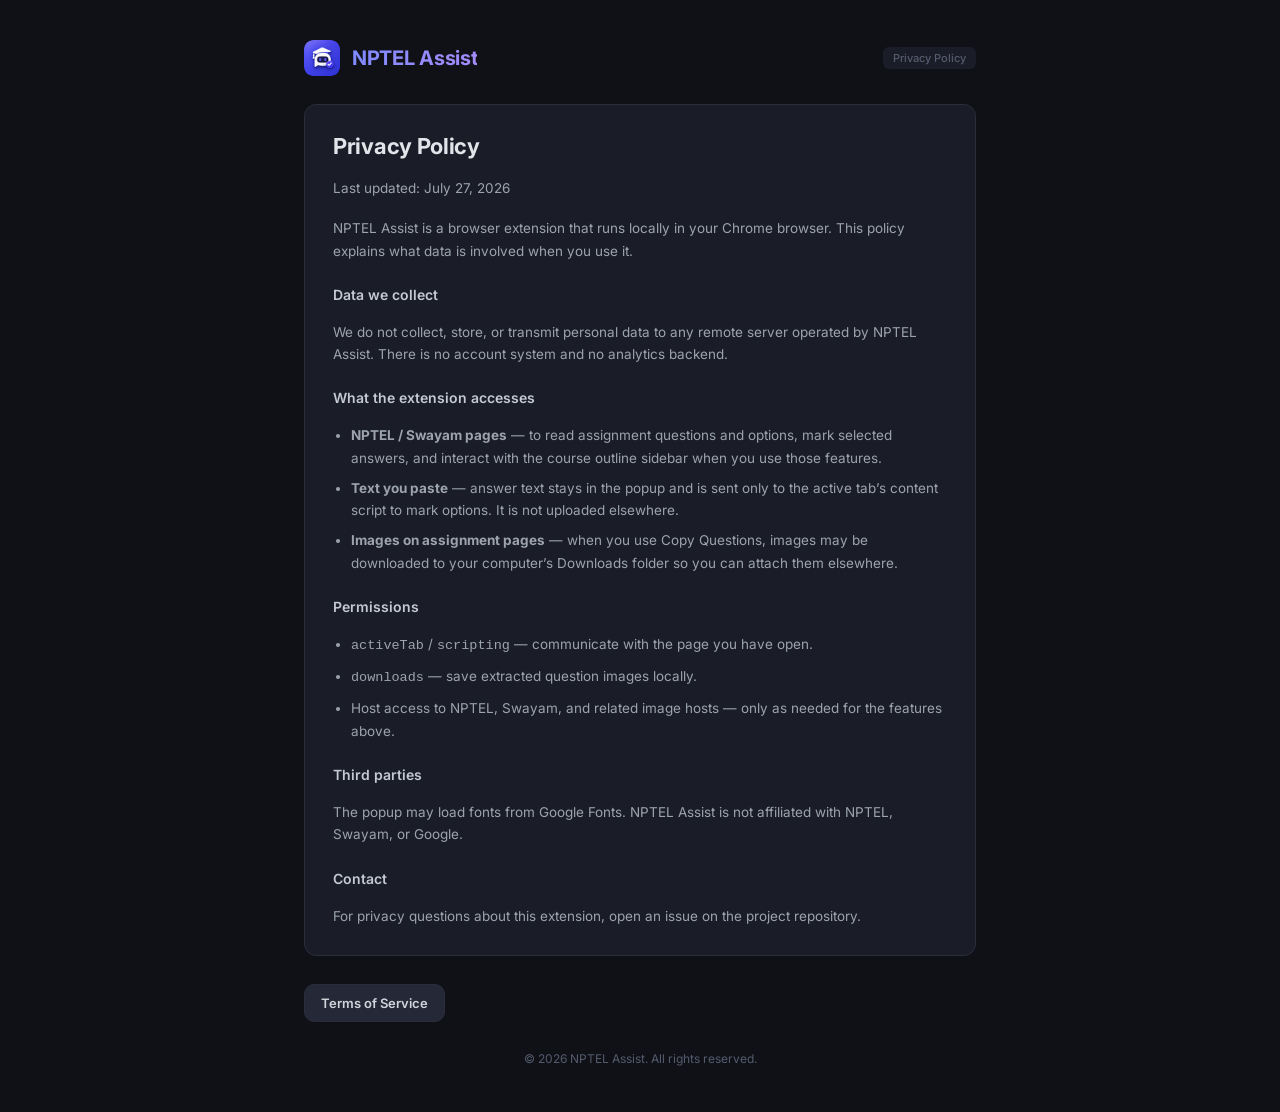
==== pages/privacy.html @ 7b6bb885 "Add footer with copyright and legal links to popup; update README to include new pages" ====
<!DOCTYPE html>
<html lang="en">
<head>
    <meta charset="UTF-8">
    <meta name="viewport" content="width=device-width, initial-scale=1.0">
    <title>Privacy Policy — NPTEL Assist</title>
    <link rel="preconnect" href="https://fonts.googleapis.com">
    <link rel="preconnect" href="https://fonts.gstatic.com" crossorigin>
    <link href="https://fonts.googleapis.com/css2?family=Inter:wght@400;500;600;700&display=swap" rel="stylesheet">
    <link rel="stylesheet" href="pages.css">
</head>
<body>
    <div class="page">
        <div class="header">
            <div class="logo">
                <img src="../icons/icon-48.png" width="36" height="36" alt="NPTEL Assist" class="logo-icon">
                <h1>NPTEL Assist</h1>
            </div>
            <span class="badge">Privacy Policy</span>
        </div>

        <div class="panel">
            <h2>Privacy Policy</h2>
            <p class="meta">Last updated: July 27, 2026</p>

            <p>NPTEL Assist is a browser extension that runs locally in your Chrome browser. This policy explains what data is involved when you use it.</p>

            <h3>Data we collect</h3>
            <p>We do not collect, store, or transmit personal data to any remote server operated by NPTEL Assist. There is no account system and no analytics backend.</p>

            <h3>What the extension accesses</h3>
            <ul>
                <li><strong>NPTEL / Swayam pages</strong> — to read assignment questions and options, mark selected answers, and interact with the course outline sidebar when you use those features.</li>
                <li><strong>Text you paste</strong> — answer text stays in the popup and is sent only to the active tab’s content script to mark options. It is not uploaded elsewhere.</li>
                <li><strong>Images on assignment pages</strong> — when you use Copy Questions, images may be downloaded to your computer’s Downloads folder so you can attach them elsewhere.</li>
            </ul>

            <h3>Permissions</h3>
            <ul>
                <li><code>activeTab</code> / <code>scripting</code> — communicate with the page you have open.</li>
                <li><code>downloads</code> — save extracted question images locally.</li>
                <li>Host access to NPTEL, Swayam, and related image hosts — only as needed for the features above.</li>
            </ul>

            <h3>Third parties</h3>
            <p>The popup may load fonts from Google Fonts. NPTEL Assist is not affiliated with NPTEL, Swayam, or Google.</p>

            <h3>Contact</h3>
            <p>For privacy questions about this extension, open an issue on the project repository.</p>
        </div>

        <div class="actions">
            <a class="btn secondary" href="terms.html">Terms of Service</a>
        </div>

        <div class="footer">
            © 2026 NPTEL Assist. All rights reserved.
        </div>
    </div>
</body>
</html>
---- pages/pages.css ----
/* Full-page legal docs — matches popup theme */
*, *::before, *::after {
    box-sizing: border-box;
    margin: 0;
    padding: 0;
}

body {
    font-family: 'Inter', -apple-system, BlinkMacSystemFont, "Segoe UI", Roboto, sans-serif;
    min-height: 100vh;
    background: #0f1117;
    color: #e2e4e9;
    -webkit-font-smoothing: antialiased;
}

.page {
    max-width: 720px;
    margin: 0 auto;
    padding: 40px 24px 48px;
    display: flex;
    flex-direction: column;
    gap: 28px;
}

.header {
    display: flex;
    align-items: center;
    justify-content: space-between;
    gap: 16px;
}

.logo {
    display: flex;
    align-items: center;
    gap: 12px;
    text-decoration: none;
}

.logo-icon {
    width: 36px;
    height: 36px;
    border-radius: 9px;
    display: block;
}

.logo h1 {
    font-size: 20px;
    font-weight: 700;
    letter-spacing: -0.3px;
    background: linear-gradient(135deg, #7c8aff, #a78bfa);
    -webkit-background-clip: text;
    -webkit-text-fill-color: transparent;
    background-clip: text;
}

.badge {
    font-size: 11px;
    font-weight: 500;
    color: #555b6e;
    background: #1a1d27;
    padding: 4px 10px;
    border-radius: 6px;
    white-space: nowrap;
}

.panel {
    background: #1a1d27;
    border: 1px solid #2a2d3a;
    border-radius: 12px;
    padding: 28px;
    display: flex;
    flex-direction: column;
    gap: 18px;
}

.panel h2 {
    font-size: 22px;
    font-weight: 700;
    letter-spacing: -0.3px;
    color: #e2e4e9;
}

.meta {
    font-size: 12.5px;
    color: #6b7280;
}

.panel h3 {
    font-size: 14px;
    font-weight: 600;
    color: #c4c9d4;
    margin-top: 6px;
}

.panel p,
.panel li {
    font-size: 13.5px;
    line-height: 1.65;
    color: #9ca3af;
}

.panel ul {
    padding-left: 18px;
    display: flex;
    flex-direction: column;
    gap: 8px;
}

.panel a {
    color: #7c8aff;
    text-decoration: none;
}

.panel a:hover {
    text-decoration: underline;
}

.actions {
    display: flex;
    gap: 10px;
    flex-wrap: wrap;
}

.btn {
    display: inline-flex;
    align-items: center;
    justify-content: center;
    gap: 8px;
    padding: 10px 16px;
    border: none;
    border-radius: 10px;
    font-family: 'Inter', sans-serif;
    font-size: 13px;
    font-weight: 600;
    cursor: pointer;
    text-decoration: none;
    transition: all 0.2s ease;
}

.btn.secondary {
    background: #252836;
    color: #d1d5db;
    border: 1px solid #2a2d3a;
}

.btn.secondary:hover {
    background: #2d3044;
    border-color: #3d4152;
}

.footer {
    text-align: center;
    font-size: 12px;
    color: #555b6e;
    line-height: 1.5;
}

.footer a {
    color: #6b7280;
    text-decoration: none;
}

.footer a:hover {
    color: #9ca3af;
}
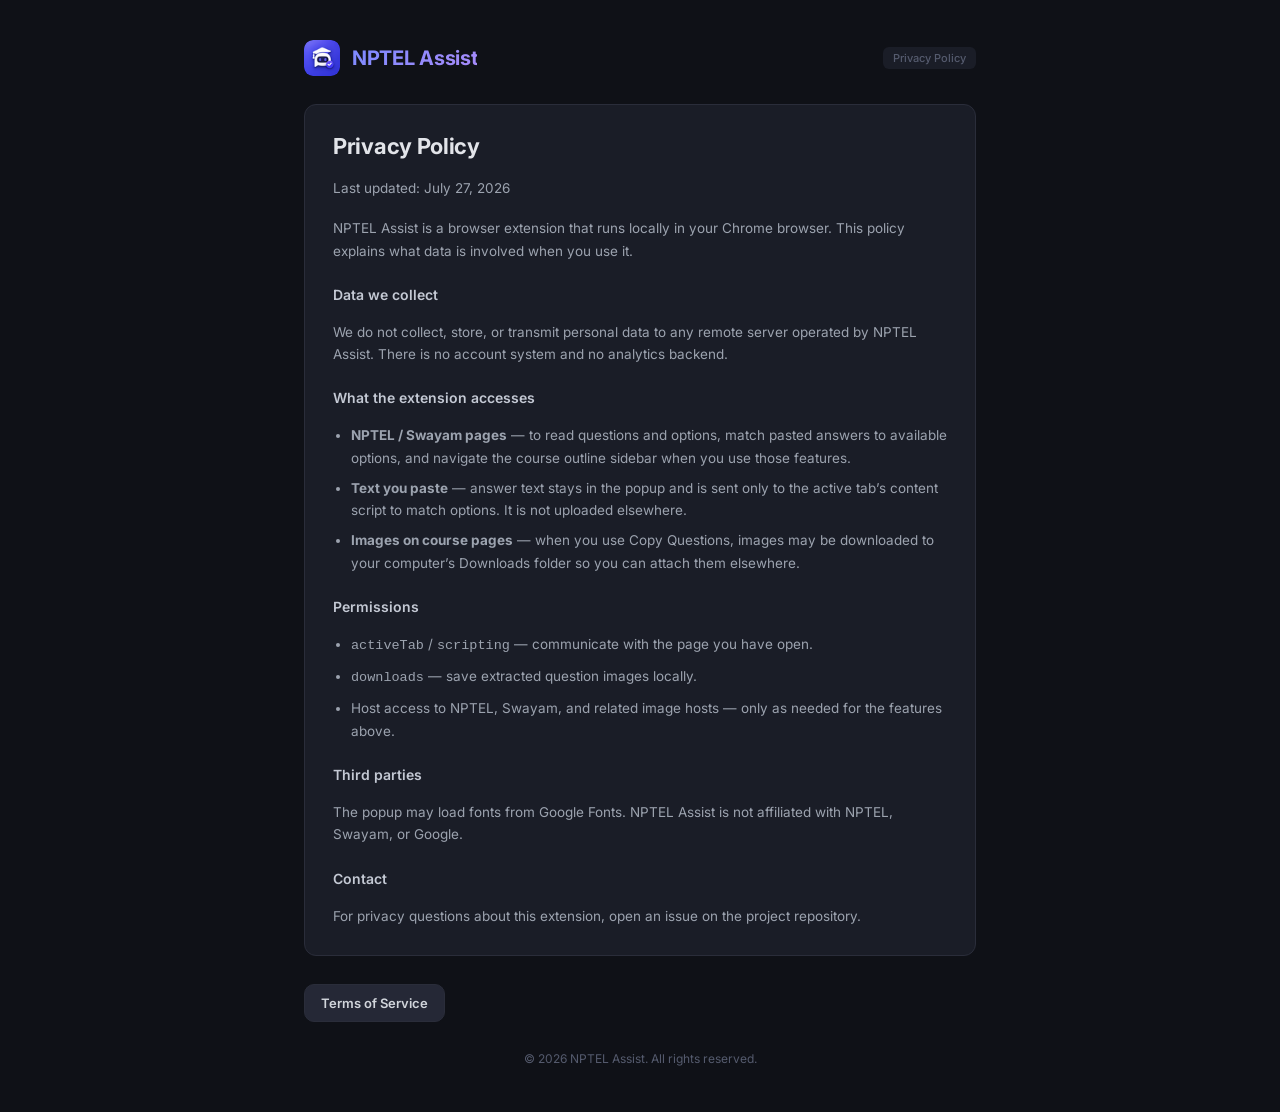
==== commit a9776b6c: "Update version to 2.5; enhance README and UI to reflect new features for matching answers and naviga" ====
--- a/pages/privacy.html
+++ b/pages/privacy.html
@@ -30,9 +30,9 @@
 
             <h3>What the extension accesses</h3>
             <ul>
-                <li><strong>NPTEL / Swayam pages</strong> — to read assignment questions and options, mark selected answers, and interact with the course outline sidebar when you use those features.</li>
-                <li><strong>Text you paste</strong> — answer text stays in the popup and is sent only to the active tab’s content script to mark options. It is not uploaded elsewhere.</li>
-                <li><strong>Images on assignment pages</strong> — when you use Copy Questions, images may be downloaded to your computer’s Downloads folder so you can attach them elsewhere.</li>
+                <li><strong>NPTEL / Swayam pages</strong> — to read questions and options, match pasted answers to available options, and navigate the course outline sidebar when you use those features.</li>
+                <li><strong>Text you paste</strong> — answer text stays in the popup and is sent only to the active tab’s content script to match options. It is not uploaded elsewhere.</li>
+                <li><strong>Images on course pages</strong> — when you use Copy Questions, images may be downloaded to your computer’s Downloads folder so you can attach them elsewhere.</li>
             </ul>
 
             <h3>Permissions</h3>
